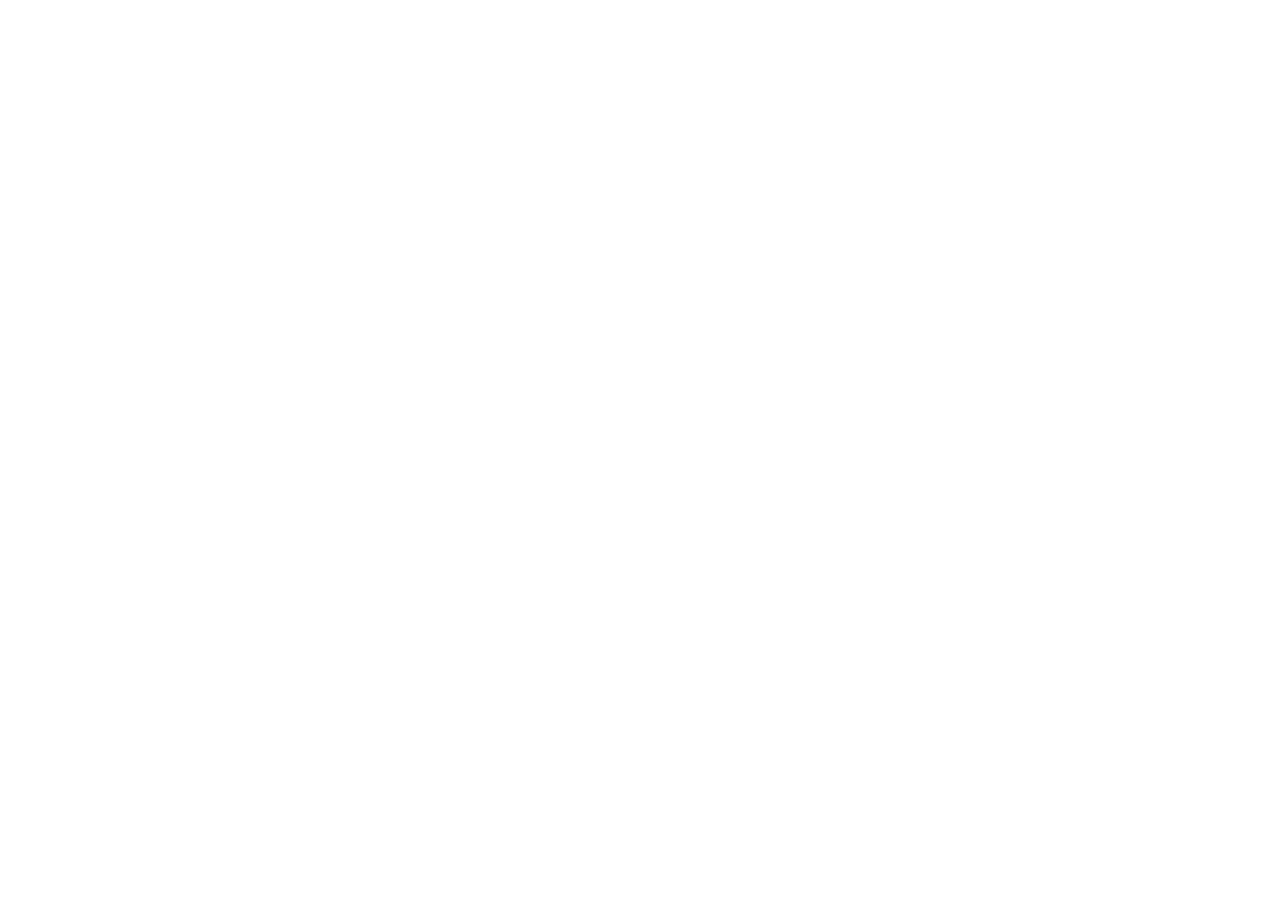
==== index.html @ b3cbf10c "comecei o projeto" ====
<!DOCTYPE html>
<html lang="pt-br">
<head>
    <meta charset="UTF-8">
    <meta name="viewport" content="width=device-width, initial-scale=1.0">
    <title>Projeto Redes Sociais</title>
    <link rel="shortcut icon" href="favicon.ico" type="image/x-icon">
</head>
<body>
    
</body>
</html>
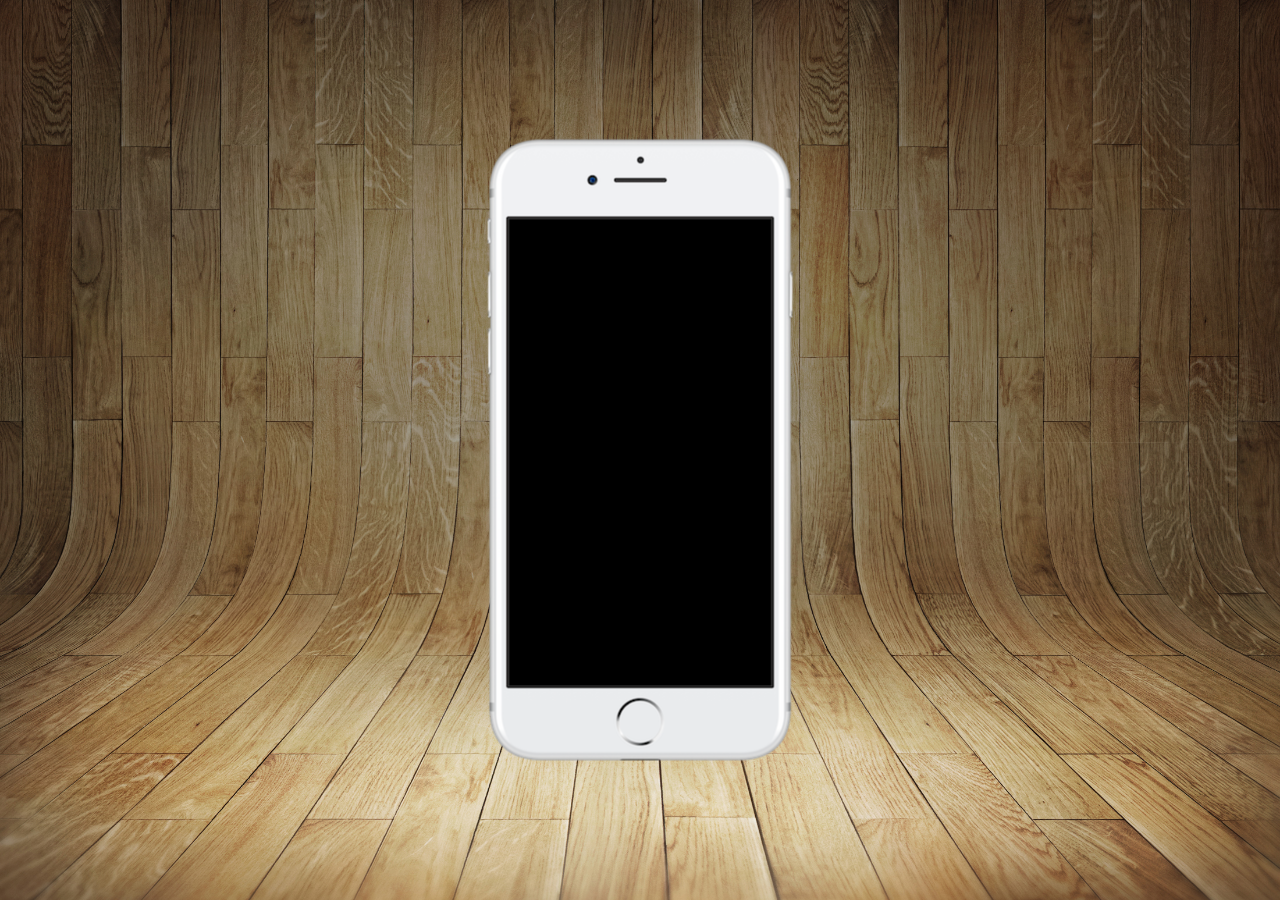
==== commit 8bd89006: "add telefone e fundo" ====
--- a/index.html
+++ b/index.html
@@ -5,8 +5,16 @@
     <meta name="viewport" content="width=device-width, initial-scale=1.0">
     <title>Projeto Redes Sociais</title>
     <link rel="shortcut icon" href="favicon.ico" type="image/x-icon">
+    <link rel="stylesheet" href="estilos/style.css">
 </head>
 <body>
-    
+    <main>
+        <section id="telefone">
+
+        </section>
+        <section id="redes-sociais">
+
+        </section>
+    </main>
 </body>
 </html>--- a/estilos/style.css
+++ b/estilos/style.css
@@ -0,0 +1,29 @@
+@charset "UTF-8";
+*{
+    margin: 0px;
+    padding: 0px;
+    font-family: Arial, Helvetica, sans-serif;
+}
+html,body{
+    height: 100vh;
+    width: 100vw;
+    background-color: black;
+    background: url(../imagens/fundo-madeira.jpg)no-repeat top center;
+    background-size: cover;
+    background-attachment: fixed;
+}
+main{
+    height: 100vh;
+    position: relative;
+}
+section#telefone{
+    height: 627px;
+    width: 311px;
+    background-color: blue;
+    position: absolute;
+    top: 50%;
+    left: 50%;
+    transform: translate(-50%, -50%);
+
+    background: url(../imagens/frame-iphone.png)no-repeat;
+}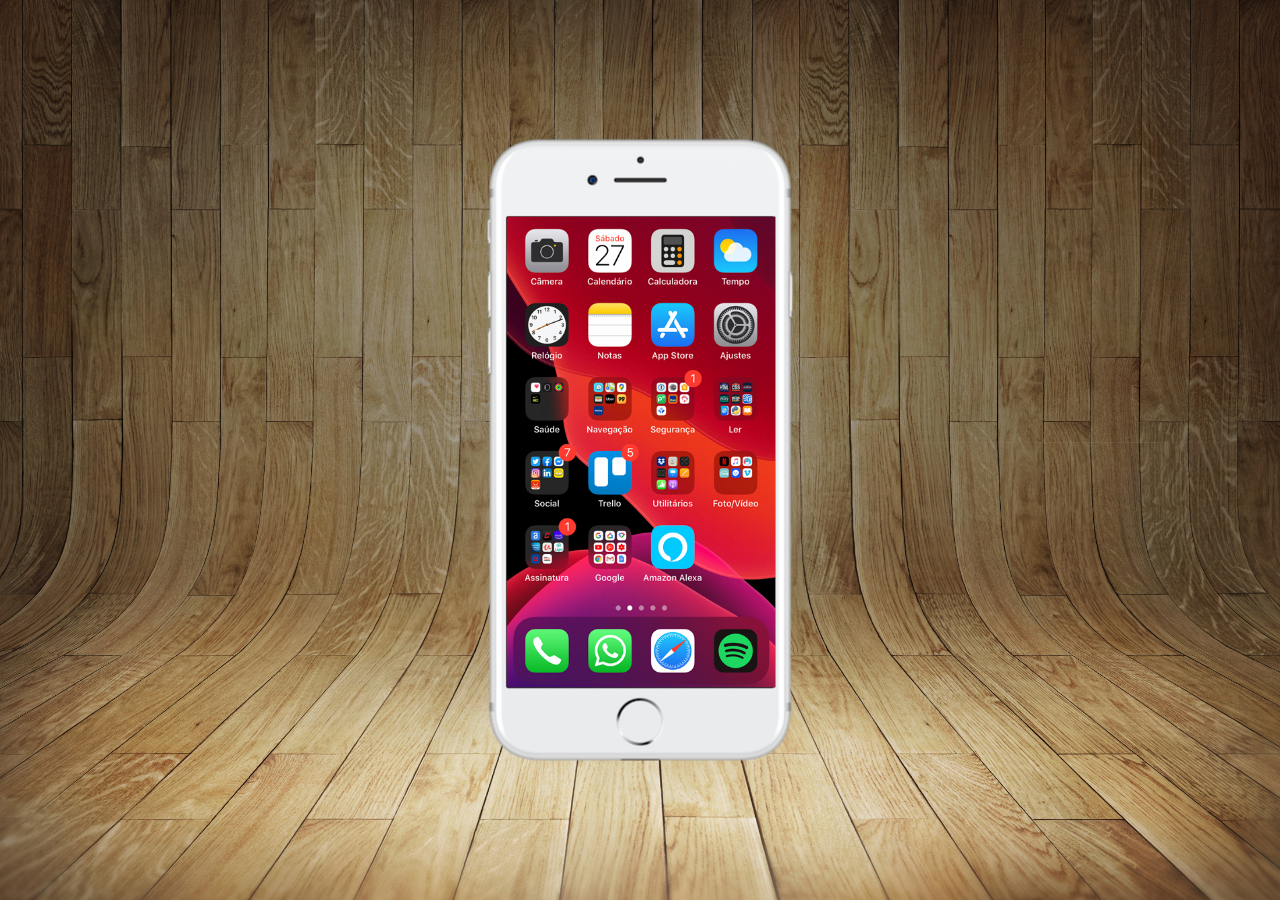
==== commit ec1158b7: "criei home" ====
--- a/index.html
+++ b/index.html
@@ -10,7 +10,8 @@
 <body>
     <main>
         <section id="telefone">
-
+            <iframe src="home.html" name="tela"
+            id="tela" frameborder="0"></iframe>
         </section>
         <section id="redes-sociais">
 
--- a/estilos/style.css
+++ b/estilos/style.css
@@ -26,4 +26,11 @@
     transform: translate(-50%, -50%);
 
     background: url(../imagens/frame-iphone.png)no-repeat;
+}
+iframe#tela{
+    position: relative;
+    top :80px;
+    left: 22px;
+    width: 269px;
+    height: 471px;
 }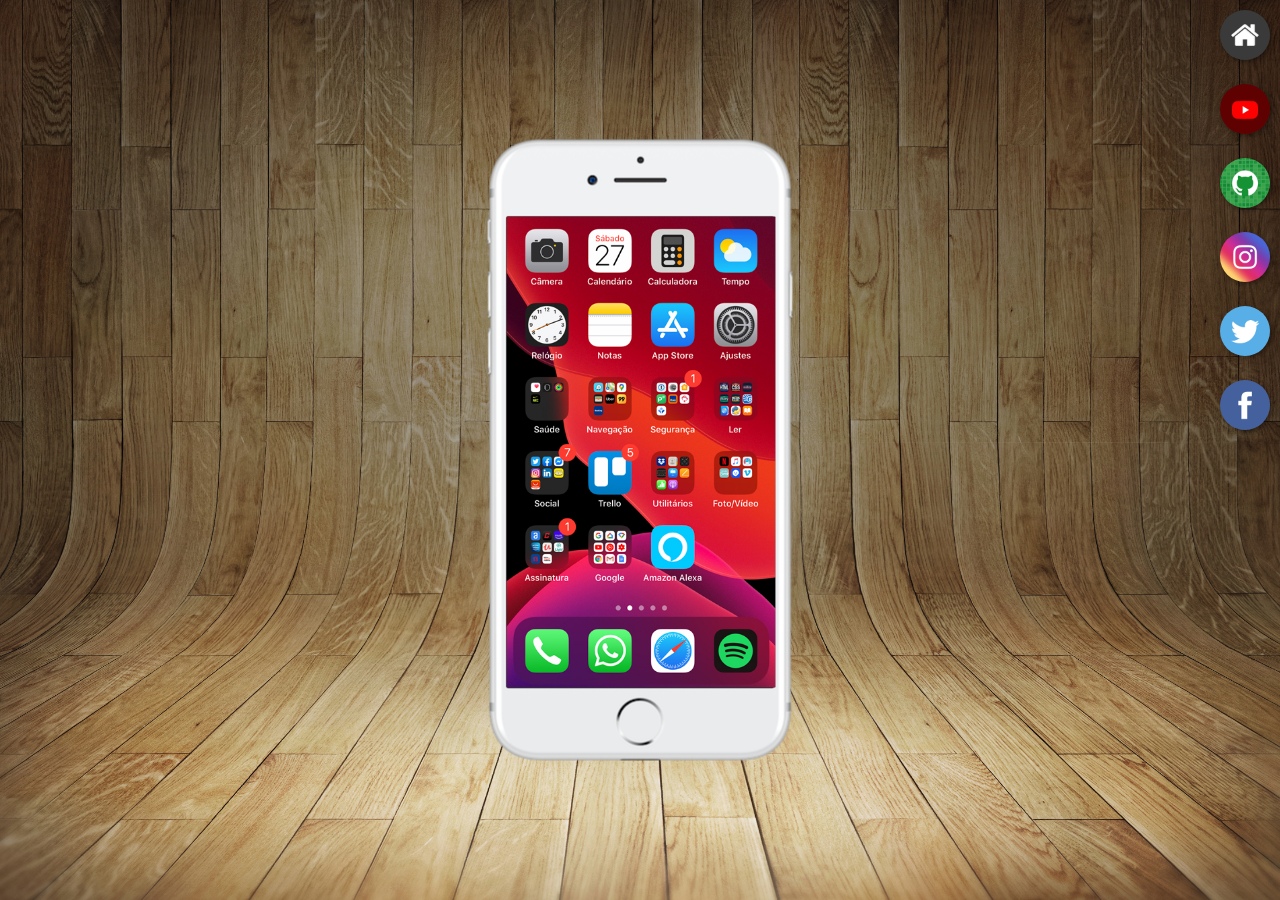
==== commit 85081911: "botoes" ====
--- a/index.html
+++ b/index.html
@@ -11,10 +11,15 @@
     <main>
         <section id="telefone">
             <iframe src="home.html" name="tela"
-            id="tela" frameborder="0"></iframe>
+            id="tela" frameborder="0">Seu navegador não suporta isso!!</iframe>
         </section>
         <section id="redes-sociais">
-
+            <a href="#" target="tela"><img src="imagens/logo-home.jpg" alt="home"></a><br>
+            <a href="#" target="tela"> <img src="imagens/logo-youtube.jpg" alt="youtube"></a><br>
+            <a href="#" target="tela"><img src="imagens/logo-github.jpg" alt="github"></a><br>
+            <a href="#" target="tela"><img src="imagens/logo-instagram.jpg" alt="instagram"></a><br>
+            <a href="#" target="tela"><img src="imagens/logo-twitter.jpg" alt="twitter"></a><br>
+            <a href="#" target="tela"><img src="imagens/logo-facebook.jpg" alt="facebook"></a><br>
         </section>
     </main>
 </body>
--- a/estilos/style.css
+++ b/estilos/style.css
@@ -33,4 +33,20 @@
     left: 22px;
     width: 269px;
     height: 471px;
+}
+section#redes-sociais{
+    text-align: right;
+}
+section#redes-sociais> a>img{
+    width: 50px;
+    margin: 10px;
+    border-radius: 50%;
+    box-shadow: 2px 2px 5px rgba(0, 0, 0, 0.404);
+    box-sizing: border-box;
+}
+section#redes-sociais img:hover{
+    border: 2px solid rgb(255, 255, 255,0.637);
+    transform: translate(-3px,-3px);
+    box-shadow: 5px 5px 10px rgba(0, 0, 0, 0.514);
+    transition: transform 0.5s;
 }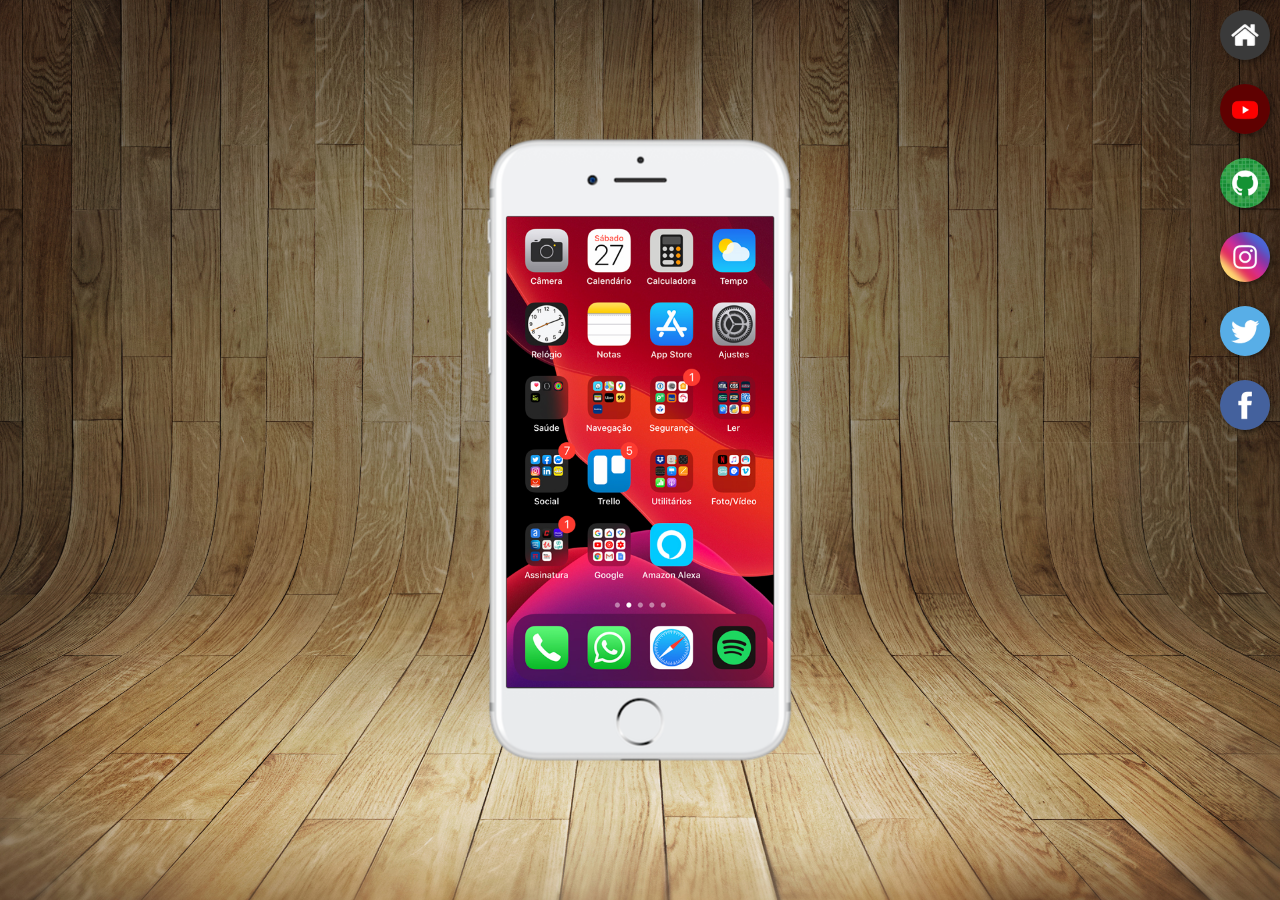
==== commit bd739229: "terminei o projeto" ====
--- a/index.html
+++ b/index.html
@@ -14,12 +14,12 @@
             id="tela" frameborder="0">Seu navegador não suporta isso!!</iframe>
         </section>
         <section id="redes-sociais">
-            <a href="#" target="tela"><img src="imagens/logo-home.jpg" alt="home"></a><br>
-            <a href="#" target="tela"> <img src="imagens/logo-youtube.jpg" alt="youtube"></a><br>
-            <a href="#" target="tela"><img src="imagens/logo-github.jpg" alt="github"></a><br>
-            <a href="#" target="tela"><img src="imagens/logo-instagram.jpg" alt="instagram"></a><br>
-            <a href="#" target="tela"><img src="imagens/logo-twitter.jpg" alt="twitter"></a><br>
-            <a href="#" target="tela"><img src="imagens/logo-facebook.jpg" alt="facebook"></a><br>
+            <a href="home.html" target="tela"><img src="imagens/logo-home.jpg" alt="home"></a><br>
+            <a href="youtube.html" target="tela"> <img src="imagens/logo-youtube.jpg" alt="youtube"></a><br>
+            <a href="github.html" target="tela"><img src="imagens/logo-github.jpg" alt="github"></a><br>
+            <a href="insta.html" target="tela"><img src="imagens/logo-instagram.jpg" alt="instagram"></a><br>
+            <a href="twitter.html" target="tela"><img src="imagens/logo-twitter.jpg" alt="twitter"></a><br>
+            <a href="facebook.html" target="tela"><img src="imagens/logo-facebook.jpg" alt="facebook"></a><br>
         </section>
     </main>
 </body>
--- a/estilos/style.css
+++ b/estilos/style.css
@@ -31,7 +31,7 @@
     position: relative;
     top :80px;
     left: 22px;
-    width: 269px;
+    width: 267px;
     height: 471px;
 }
 section#redes-sociais{
